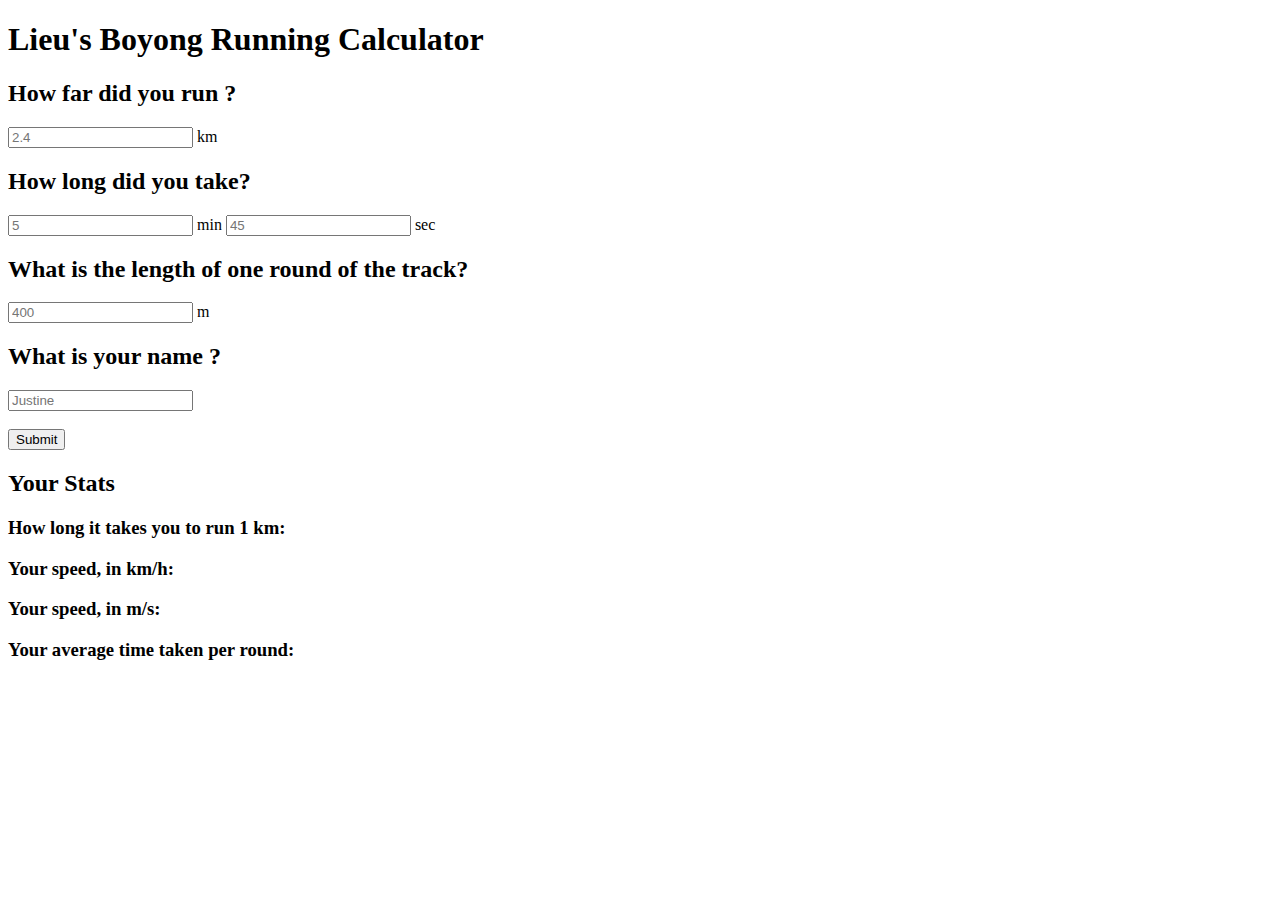
==== lieu's_boyong_running_calculator.html @ bc4670cb "First Commit" ====
<!doctype html>
<html>
<head>
	<title> Lieu's Boyong Running Calculator </title>
	<link>
</head>

<body>
	<script>

		function calculateEverything(){
			getData();
			calculateKMTime();
			calculateSpeed();
			calculateRoundTime();
		}

		function getData() {
			//Let's get some global variables!! 
			/* According to Douglas Crockford's coding conventions, global variables
			should be uppercased */

			temp1 = document.getElementById('distance_ran').value;
			temp2 = document.getElementById('time_taken_min').value;
			temp3 = document.getElementById('time_taken_sec').value;
			temp4 = document.getElementById('track_length').value;

			// Best practices to do nice nice strict typing!!

			DISTANCE_RAN = Number(temp1);
			TIME_TAKEN_MIN = Number(temp2);
			TIME_TAKEN_SEC = Number(temp3);
			TRACK_LENGTH = Number(temp4);

			//For ease of calculation:

			TIME_TAKEN = ((TIME_TAKEN_MIN * 60) + TIME_TAKEN_SEC);
		}

		function calculateKMTime() {
			var kmTimeInSeconds =  (TIME_TAKEN / DISTANCE_RAN);
			convertToMinSec(kmTimeInSeconds);
			document.getElementById('km_time').innerHTML += (MIN + ' min ' + SEC + ' sec');
		}

		function calculateSpeed() {
			//Find the km/second
			var kmPerSecond = (DISTANCE_RAN/TIME_TAKEN);
			//km per hour
			var kmPerHour =  (kmPerSecond * 3600).toFixed(3);
			var mPerSecond = (kmPerSecond * 1000).toFixed(2);
			document.getElementById('running_speed_km').innerHTML += (kmPerHour + " km/h");
			document.getElementById('running_speed_m').innerHTML += (mPerSecond + " m/s");			
		}

		function calculateRoundTime(){
			/* First we find the time taken per KM,
			then afterwards we find the time taken per ROUND */

			var perRoundTime = ((TIME_TAKEN/DISTANCE_RAN) * (TRACK_LENGTH/1000));
			convertToMinSec(perRoundTime);
			document.getElementById('round_time').innerHTML += (MIN + ' min ' + SEC + ' sec');
		}

		function convertToMinSec(time){

			MIN = Math.floor(time / 60);
			SEC = (time % 60).toFixed(1);

		}

	</script>

	<section>

		<h1> Lieu's Boyong Running Calculator </h1>

		<form>
		<h2> How far did you run ? </h2>
		<input id = 'distance_ran' type = 'number' min = '0' placeholder = '2.4'> km

		<h2> How long did you take? </h2>
		<input id = 'time_taken_min' type = 'number' min = '0' placeholder = '5'> min
		<input id = 'time_taken_sec' type = 'number' min = '0' placeholder = '45'> sec

		<h2> What is the length of one round of the track? </h2>
		<input id = 'track_length' type = 'number' min = '0' placeholder = '400'> m

		<h2> What is your name ? </h2>
		<input id = 'text' placeholder = 'Justine'>

		<br>
		<br>

		<input type = 'button' value = 'Submit' onclick = 'calculateEverything();'>
	</form>

	</section>

	<section>
		<h2> Your Stats </h2>

		<h3 id = "km_time"> How long it takes you to run 1 km: </h3>
		<h3 id = 'running_speed_km'> Your speed, in km/h: </h3>
		<h3 id = 'running_speed_m'> Your speed, in m/s: </h3>		
		<h3 id = 'round_time'> Your average time taken per round: </h3>

	</section>

</body>
</html>
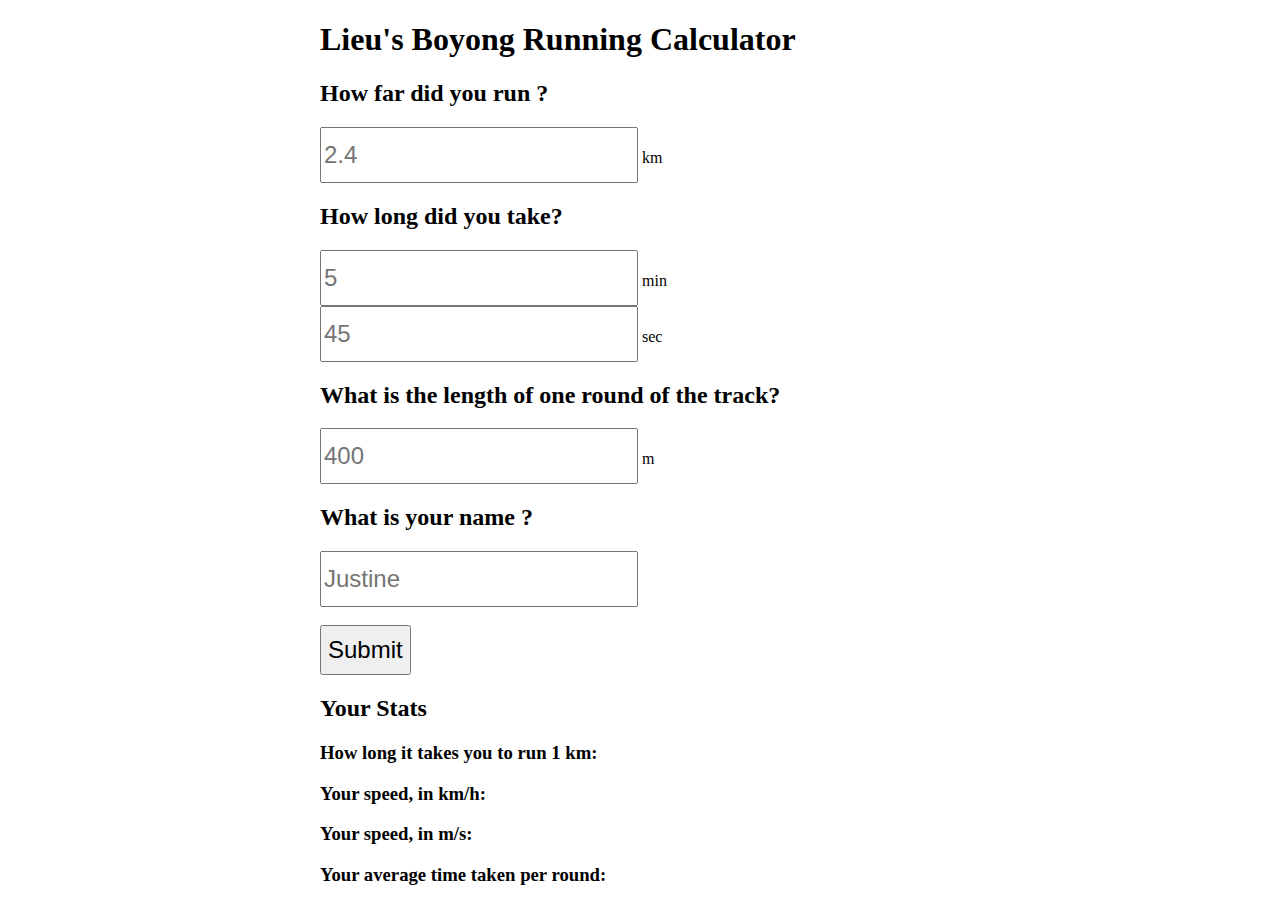
==== commit 5d68471f: "Added some CSS" ====
--- a/lieu's_boyong_running_calculator.html
+++ b/lieu's_boyong_running_calculator.html
@@ -1,8 +1,11 @@
 <!doctype html>
 <html>
 <head>
+	<meta charset="utf-8"/>
 	<title> Lieu's Boyong Running Calculator </title>
-	<link>
+	<meta name="viewport" content="width=device-width, initial-scale=1" />
+	<link rel = 'stylesheet' type = 'text/css' href = 'style.css'>
+	<link rel="stylesheet" media="(min-width:601px)" href="style_big.css">
 </head>
 
 <body>
@@ -71,7 +74,7 @@
 
 	</script>
 
-	<section>
+	<section id = 'user_input'>
 
 		<h1> Lieu's Boyong Running Calculator </h1>
 
@@ -97,7 +100,7 @@
 
 	</section>
 
-	<section>
+	<section id = 'user_stats'>
 		<h2> Your Stats </h2>
 
 		<h3 id = "km_time"> How long it takes you to run 1 km: </h3>
--- a/style.css
+++ b/style.css
@@ -0,0 +1,18 @@
+html,body {
+	padding:0;
+	margin:0;
+}
+
+#user_input, #user_stats {
+	width: 100%;
+	margin: auto;
+}
+
+h1 {
+	font-size: 2em;
+}
+
+input {
+	height: 50px;
+	font-size:1.5em;
+}--- a/style_big.css
+++ b/style_big.css
@@ -0,0 +1,4 @@
+#user_input, #user_stats {
+	width: 50%;
+	margin: auto;
+}
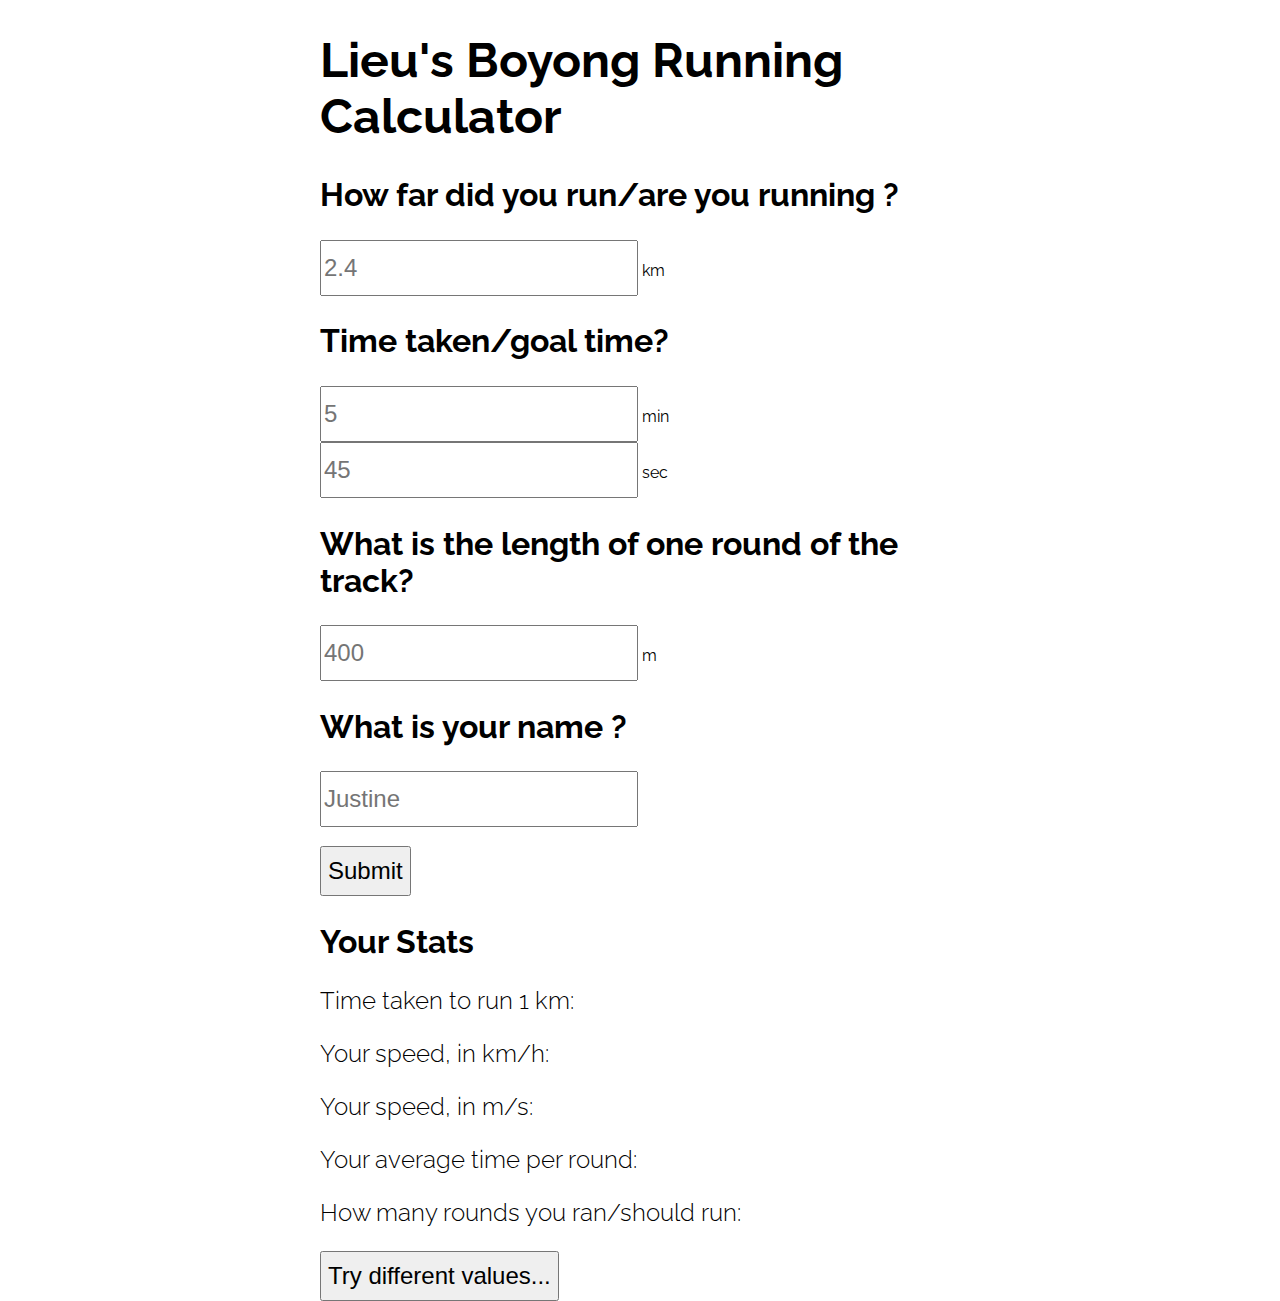
==== commit dbc01d86: "Nicer CSS" ====
--- a/lieu's_boyong_running_calculator.html
+++ b/lieu's_boyong_running_calculator.html
@@ -6,7 +6,7 @@
 	<meta name="viewport" content="width=device-width, initial-scale=1" />
 	<link rel = 'stylesheet' type = 'text/css' href = 'style.css'>
 	<link rel="stylesheet" media="(min-width:601px)" href="style_big.css">
-</head>
+	<link href='http://fonts.googleapis.com/css?family=Raleway:300' rel='stylesheet' type='text/css'>
 
 <body>
 	<script>
@@ -16,6 +16,10 @@
 			calculateKMTime();
 			calculateSpeed();
 			calculateRoundTime();
+			calculateRoundNo();
+
+			document.getElementById('user_input').style.display = 'none';
+			document.getElementById('stats_header').innerHTML = NAME + "'s" + ' Stats';
 		}
 
 		function getData() {
@@ -27,6 +31,7 @@
 			temp2 = document.getElementById('time_taken_min').value;
 			temp3 = document.getElementById('time_taken_sec').value;
 			temp4 = document.getElementById('track_length').value;
+			temp5 = document.getElementById('name').value;
 
 			// Best practices to do nice nice strict typing!!
 
@@ -34,6 +39,7 @@
 			TIME_TAKEN_MIN = Number(temp2);
 			TIME_TAKEN_SEC = Number(temp3);
 			TRACK_LENGTH = Number(temp4);
+			NAME = temp5;
 
 			//For ease of calculation:
 
@@ -65,6 +71,11 @@
 			document.getElementById('round_time').innerHTML += (MIN + ' min ' + SEC + ' sec');
 		}
 
+		function calculateRoundNo(){
+			var roundNo = (DISTANCE_RAN * 1000/TRACK_LENGTH).toFixed(2);
+			document.getElementById('round_count').innerHTML += (roundNo + " rounds");
+		}
+
 		function convertToMinSec(time){
 
 			MIN = Math.floor(time / 60);
@@ -79,10 +90,10 @@
 		<h1> Lieu's Boyong Running Calculator </h1>
 
 		<form>
-		<h2> How far did you run ? </h2>
+		<h2> How far did you run/are you running ? </h2>
 		<input id = 'distance_ran' type = 'number' min = '0' placeholder = '2.4'> km
 
-		<h2> How long did you take? </h2>
+		<h2> Time taken/goal time? </h2>
 		<input id = 'time_taken_min' type = 'number' min = '0' placeholder = '5'> min
 		<input id = 'time_taken_sec' type = 'number' min = '0' placeholder = '45'> sec
 
@@ -90,7 +101,7 @@
 		<input id = 'track_length' type = 'number' min = '0' placeholder = '400'> m
 
 		<h2> What is your name ? </h2>
-		<input id = 'text' placeholder = 'Justine'>
+		<input id = 'name' placeholder = 'Justine'>
 
 		<br>
 		<br>
@@ -101,12 +112,15 @@
 	</section>
 
 	<section id = 'user_stats'>
-		<h2> Your Stats </h2>
+		<h2 id = 'stats_header'> Your Stats </h2>
 
-		<h3 id = "km_time"> How long it takes you to run 1 km: </h3>
+		<h3 id = "km_time"> Time taken to run 1 km: </h3>
 		<h3 id = 'running_speed_km'> Your speed, in km/h: </h3>
 		<h3 id = 'running_speed_m'> Your speed, in m/s: </h3>		
-		<h3 id = 'round_time'> Your average time taken per round: </h3>
+		<h3 id = 'round_time'> Your average time per round: </h3>
+		<h3 id = 'round_count'> How many rounds you ran/should run: </h3>
+
+		<input type = 'button' value = 'Try different values...' onclick = 'window.location.reload()'>
 
 	</section>
 
--- a/style.css
+++ b/style.css
@@ -1,6 +1,7 @@
 html,body {
 	padding:0;
 	margin:0;
+	font-family: 'Raleway', sans-serif;
 }
 
 #user_input, #user_stats {
@@ -9,10 +10,19 @@
 }
 
 h1 {
+	font-size: 3em;
+}
+
+h2 {
 	font-size: 2em;
+}
+
+h3 {
+	font-size: 1.5em;
+	font-weight: 300;
 }
 
 input {
 	height: 50px;
 	font-size:1.5em;
-}+}
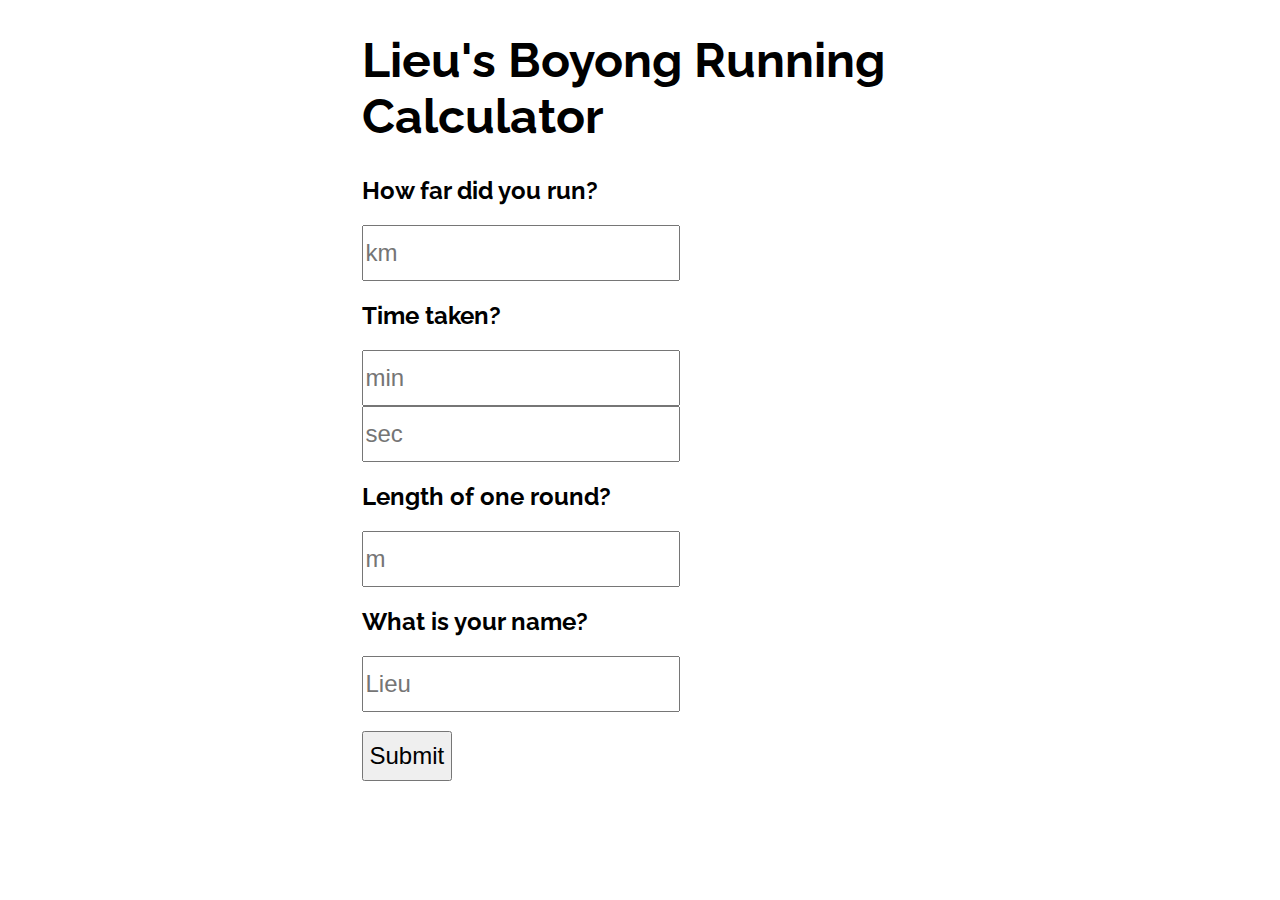
==== commit dd5a8c06: "v2.0" ====
--- a/lieu's_boyong_running_calculator.html
+++ b/lieu's_boyong_running_calculator.html
@@ -11,14 +11,19 @@
 <body>
 	<script>
 
+	var runPointArray = [0,1,2,4,6,8,10,12,14,16,18,19,20,21,22,23,24,25,26,27,28,29,30,31,32,33,34,35,35,36,36,37,37,38,38,39,39,40,40,41,42,43,44,46,48,49,50];
+	var runTimeArray = [970, 960, 950, 940, 930, 920, 910, 900, 890, 880, 870, 860, 850, 840, 830, 820, 810, 800, 790, 780, 770, 760, 750, 740, 730, 720, 710, 700, 690, 680, 670, 660, 650, 640, 630, 620, 610, 600, 590, 580, 570, 560, 550, 540, 530, 520, 510];
+
 		function calculateEverything(){
 			getData();
 			calculateKMTime();
 			calculateSpeed();
 			calculateRoundTime();
 			calculateRoundNo();
+			calculateScore(TIME_TAKEN);
 
 			document.getElementById('user_input').style.display = 'none';
+			document.getElementById('user_stats').style.display = 'block';
 			document.getElementById('stats_header').innerHTML = NAME + "'s" + ' Stats';
 		}
 
@@ -44,6 +49,27 @@
 			//For ease of calculation:
 
 			TIME_TAKEN = ((TIME_TAKEN_MIN * 60) + TIME_TAKEN_SEC);
+		}
+
+		function calculateScore(TIME_TAKEN) {
+			if (TIME_TAKEN < 510) {
+				TIME_TAKEN = 510;
+			}
+			else if (TIME_TAKEN > 970) {
+				TIME_TAKEN = 970;
+			}
+			else {
+				for (i = 0; i < runTimeArray.length; i++) {
+					if (TIME_TAKEN > runTimeArray[i]) {
+						score =  runPointArray[i-1];
+						console.log(score);
+						document.getElementById('ippt_score').innerHTML += score;
+						break;
+					}
+					else {}
+				}
+
+			}
 		}
 
 		function calculateKMTime() {
@@ -90,18 +116,19 @@
 		<h1> Lieu's Boyong Running Calculator </h1>
 
 		<form>
-		<h2> How far did you run/are you running ? </h2>
-		<input id = 'distance_ran' type = 'number' min = '0' placeholder = '2.4'> km
 
-		<h2> Time taken/goal time? </h2>
-		<input id = 'time_taken_min' type = 'number' min = '0' placeholder = '5'> min
-		<input id = 'time_taken_sec' type = 'number' min = '0' placeholder = '45'> sec
+		<h2> How far did you run? </h2>
+		<input id = 'distance_ran' type = 'number' min = '0' placeholder = 'km'> 
 
-		<h2> What is the length of one round of the track? </h2>
-		<input id = 'track_length' type = 'number' min = '0' placeholder = '400'> m
+		<h2> Time taken? </h2>
+		<input id = 'time_taken_min' type = 'number' min = '0' placeholder = 'min'> 
+		<input id = 'time_taken_sec' type = 'number' min = '0' placeholder = 'sec'> 
 
-		<h2> What is your name ? </h2>
-		<input id = 'name' placeholder = 'Justine'>
+		<h2> Length of one round? </h2>
+		<input id = 'track_length' type = 'number' min = '0' placeholder = 'm'> 
+
+		<h2> What is your name? </h2>
+		<input id = 'name' placeholder = 'Lieu'>
 
 		<br>
 		<br>
@@ -114,11 +141,13 @@
 	<section id = 'user_stats'>
 		<h2 id = 'stats_header'> Your Stats </h2>
 
+		<h3 id = 'ippt_score'> Your IPPT score: </h3>
 		<h3 id = "km_time"> Time taken to run 1 km: </h3>
 		<h3 id = 'running_speed_km'> Your speed, in km/h: </h3>
 		<h3 id = 'running_speed_m'> Your speed, in m/s: </h3>		
 		<h3 id = 'round_time'> Your average time per round: </h3>
 		<h3 id = 'round_count'> How many rounds you ran/should run: </h3>
+
 
 		<input type = 'button' value = 'Try different values...' onclick = 'window.location.reload()'>
 
--- a/style.css
+++ b/style.css
@@ -1,7 +1,11 @@
-html,body {
+html {
 	padding:0;
 	margin:0;
 	font-family: 'Raleway', sans-serif;
+}
+
+body {
+	padding-left: 50px;
 }
 
 #user_input, #user_stats {
@@ -14,7 +18,7 @@
 }
 
 h2 {
-	font-size: 2em;
+	font-size: 1.5em;
 }
 
 h3 {
@@ -26,3 +30,7 @@
 	height: 50px;
 	font-size:1.5em;
 }
+
+#user_stats {
+	display:none;
+}